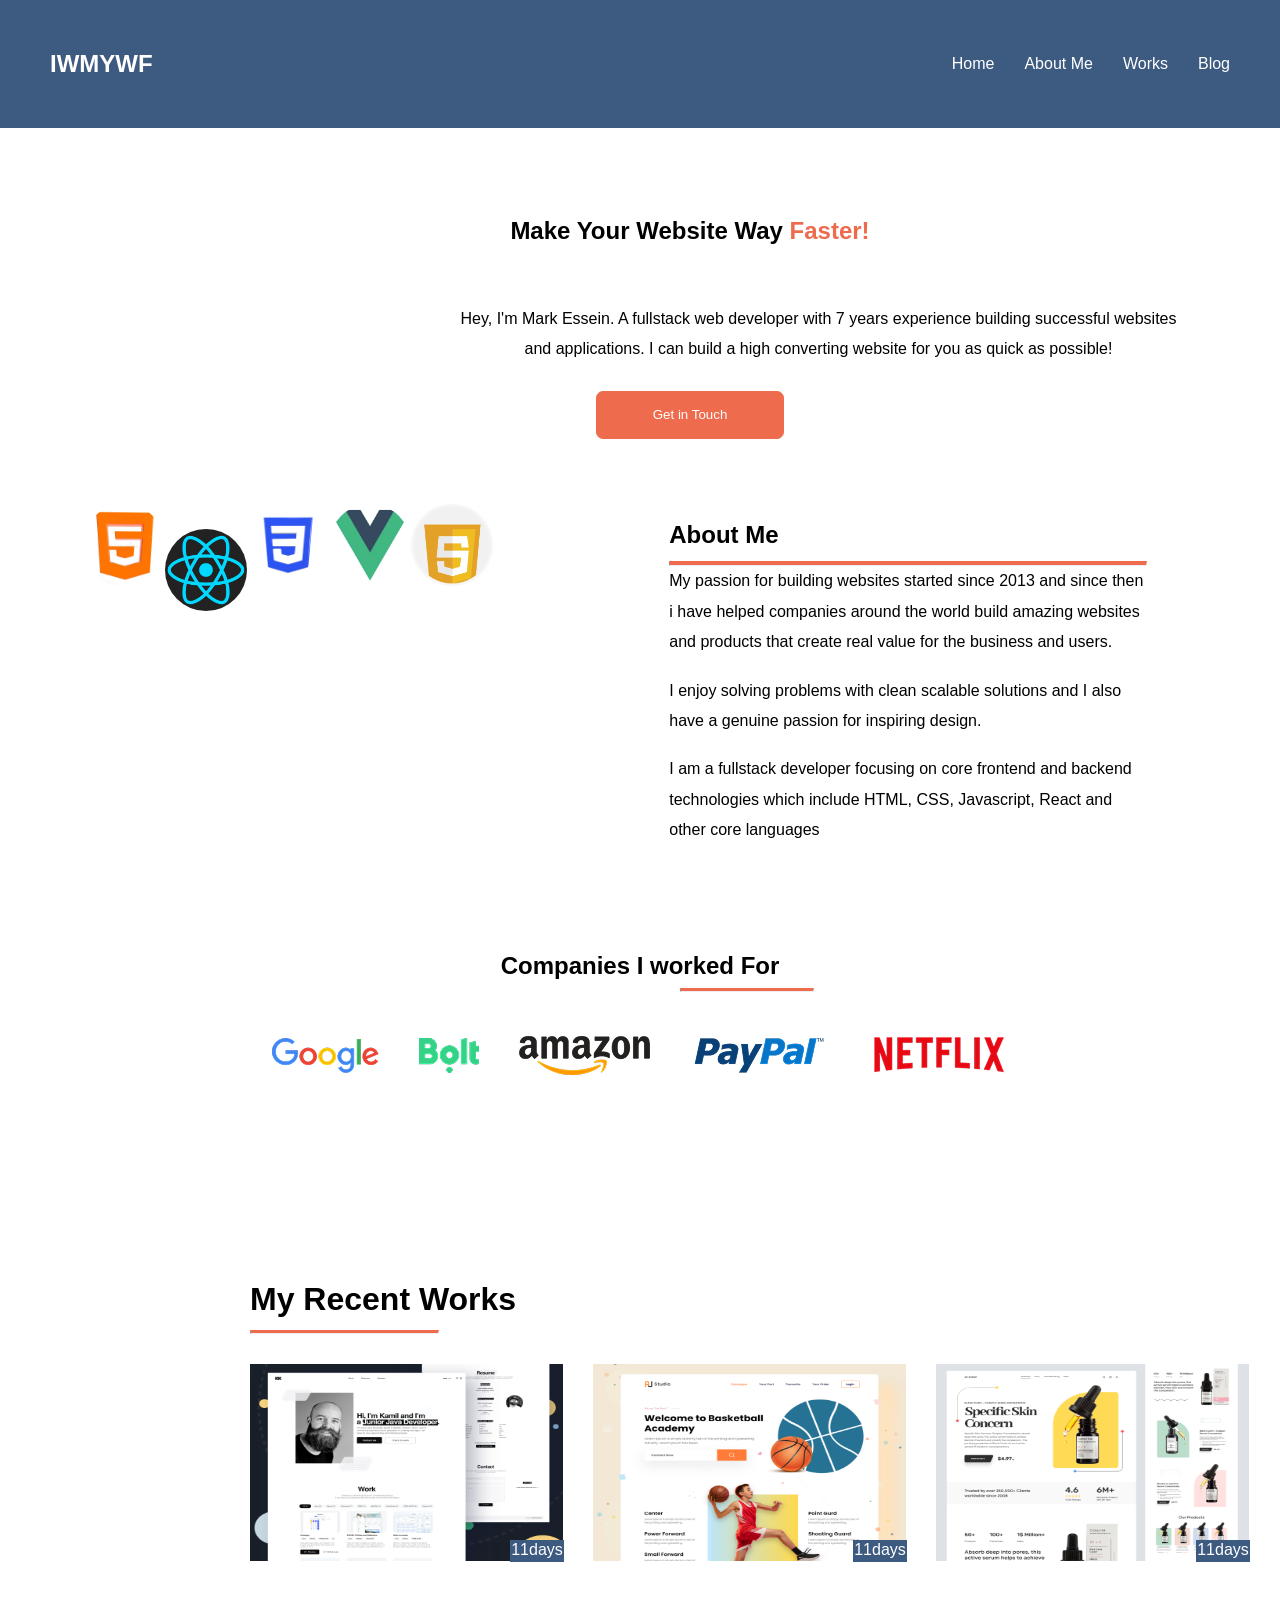
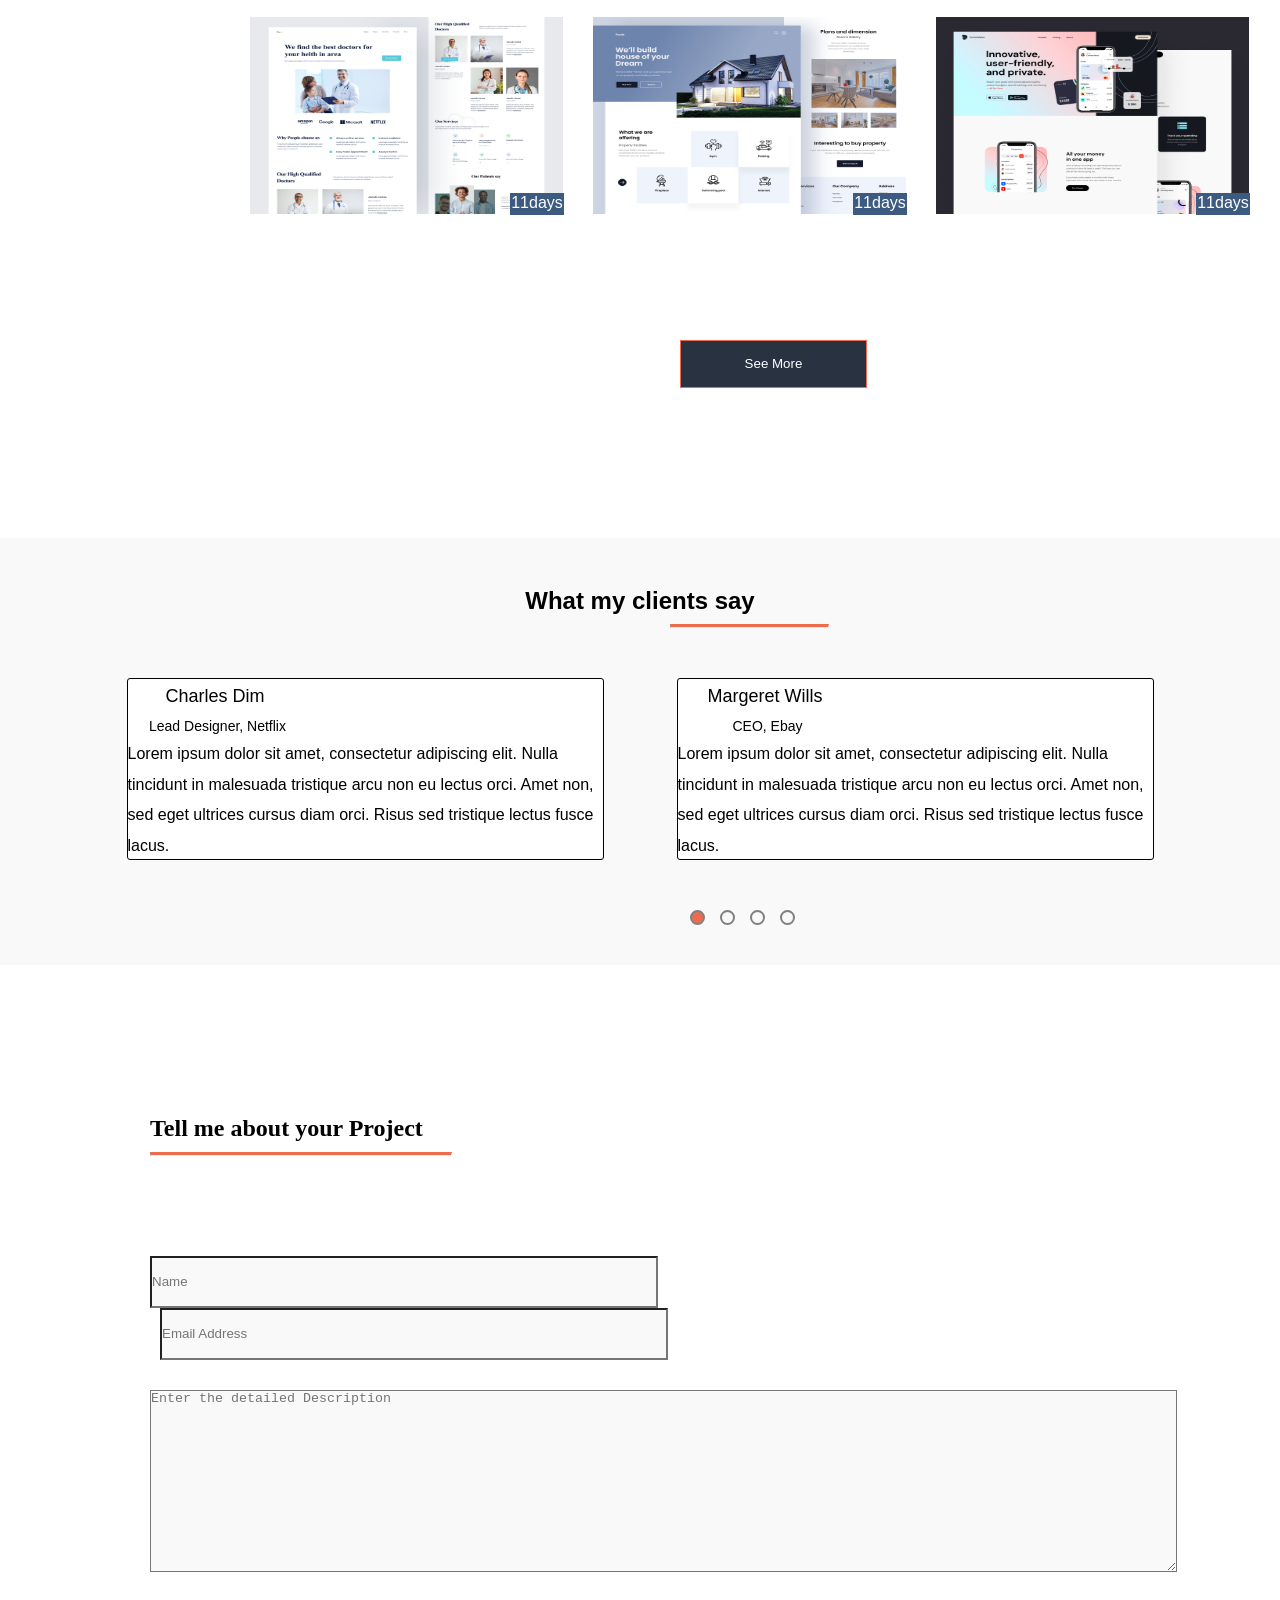
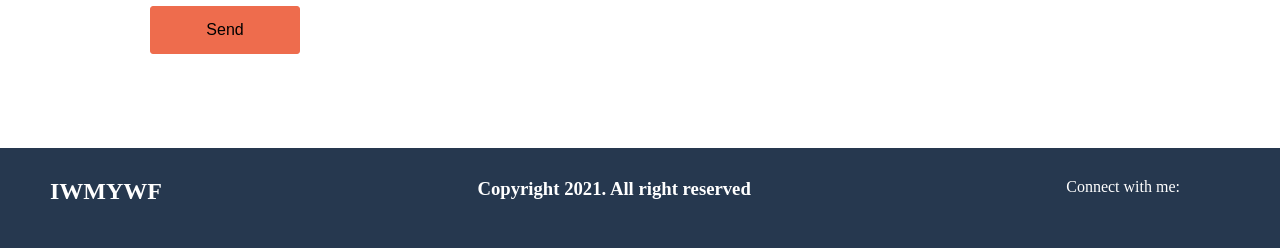
==== Frames/figma2.html @ acfc9b33 "Updated" ====
<!DOCTYPE html>
<html lang="en">
<head>
    <meta charset="UTF-8">
    <meta name="viewport" content="width=device-width, initial-scale=1.0">
    <title>Frame_2</title>
    <link rel="stylesheet" href="./figma2.css">
</head>
<body>
    <header>
      <nav class="navbar">
        <div class="logo">
          <h2>IWMYWF</h2>
        </div>
        <ul class="link">
          <li><a>Home</a></li>
          <li><a>About Me</a></li>
          <li><a>Works</a></li>
          <li><a>Blog</a></li>
        </ul>
      </nav>
    </header>
    <section class="heading1">
        <div class="heading">
            <h1>Make Your Website Way <span>Faster!</span></h1>
            <p>Hey, I'm Mark Essein. A fullstack web developer with
                 7 years experience building successful websites and applications. 
                 I can build a high converting website for you as quick as possible!</p>
            <button><a>Get in Touch</a></button>     
        </div>
    </section>
    <div class="section_2">
      <section class="about2">
        <div class="right1">
          <div class="tool1">
            <img
              src="../assests/html logo img.webp"
              alt="Image"
              width="82px"
              height="82px"
            />
          </div>
          <div class="tool2">
            <img
              src="../assests/react logo img.png"
              alt="Image"
              width="82px"
              height="82px"
            />
          </div>
          <div class="tool3">
            <img
              src="../assests/css logo img.jpg"
              alt="Image"
              width="82px"
              height="82px"
            />
          </div>
          <br />
          <div class="vue">
            <div class="tool4">
              <img
                src="../assests/vuejs.webp"
                alt="Image"
                width="82px"
                height="82px"
              />
            </div>
            <div class="tool5">
              <img
                src="../assests/js logo img.png"
                alt="Image"
                width="82px"
                height="82px"
              />
            </div>
          </div>
        </div>
      </section>
      <section class="section_3">
        <div class="me">
          <h1>About Me</h1>
          <hr class="rounded" />
          <p>
            My passion for building websites started since 2013 and since then i
            have helped companies around the world build amazing websites and
            products that create real value for the business and users.
          </p>
          <br />
          <p>
            I enjoy solving problems with clean scalable solutions and I also
            have a genuine passion for inspiring design.
          </p>
          <br />
          <p>
            I am a fullstack developer focusing on core frontend and backend
            technologies which include HTML, CSS, Javascript, React and other
            core languages
          </p>
        </div>
      </section>
    </div>
    <div class="section_4">
      <section class="company">
        <div class="company_logo">
          <h1>Companies I worked For</h1>
          <hr class="rounded" />
          <div class="logo_image">
            <img
              src="../assests/google-logo.png"
              alt="Image"
              width="107px"
              height="35px"
            />
            <img
              src="../assests/Bolt_logo.png"
              alt="Image"
              width="60px"
              height="35px"
            />
            <img
              src="../assests/amazon_logo.png"
              alt="Image"
              width="131px"
              height="39px"
            />
            <img
              src="../assests/Logo-PayPal.png"
              alt="Image"
              width="138px"
              height="41px"
            />
            <img
              src="../assests/netflix_logo.png"
              alt="Image"
              width="141px"
              height="47px"
            />
          </div>
        </div>
      </section>
    </div>
    <div class="project">
    <div class="heading">
        <h1>My Recent Works</h1>
        <hr class="rounded">
    </div>
    <div class="work">
        <div><img src="../assests/project1.png" alt="Projects" width="313px" height="197px"/>
        <p class="duration">11days</p></div>
         <div><img src="../assests/project2.png" alt="Projects" width="313px" height="197px"/>
         <p class="duration">11days</p></div>
          <div><img src="../assests/project3.jpg" alt="Projects" width="313px" height="197px"/>
          <p class="duration">11days</p></div>
           <div><img src="../assests/project4.png" alt="Projects" width="313px" height="197px"/>
           <p class="duration">11days</p></div>
            <div><img src="../assests/project5.jpg" alt="Projects" width="313px" height="197px"/>
            <p class="duration">11days</p></div>
             <div><img src="../assests/project6.jpg" alt="Projects" width="313px" height="197px"/>
             <p class="duration">11days</p></div>
    </div>
    <button class="see">See More</button>
    </div>
    <section class="client">
        <h1>What my clients say</h1>
        <hr class="rounded">
        <div class="bigbox">
        <div class="box1">
            <h1>Charles Dim</h1>
            <h2>Lead Designer, Netflix</h2>
            <p>Lorem ipsum dolor sit amet, consectetur adipiscing elit. Nulla tincidunt in malesuada
                 tristique arcu non eu lectus orci. Amet non, sed eget ultrices cursus
                 diam orci. Risus sed tristique lectus fusce lacus.</p>
        </div>
        <div class="box2">
          <h1>Margeret Wills</h1>
            <h2>CEO, Ebay</h2>
            <p>Lorem ipsum dolor sit amet, consectetur adipiscing elit. Nulla tincidunt in malesuada
                 tristique arcu non eu lectus orci. Amet non, sed eget ultrices cursus
                 diam orci. Risus sed tristique lectus fusce lacus.</p>
        </div>
        </div>
        <div class="circle">
          <h1></h1>
          <p></p>
          <p></p>
          <p></p>
        </div>
    </section>
    <section class="container_1">
     <h1>Tell me about your Project</h1>
     <hr class="rounded">
     <div class="form">
     <input  class="name1" placeholder="Name"/>
     <input class="email1" placeholder="Email Address"/><br/>
     <textarea class="text" placeholder="Enter the detailed Description" rows="3" required></textarea><br/>
     <button class="send">Send</button>
     </div>
    </section>
    <footer>
        <section class="footer1">
            <div class="footer">
              <h1>IWMYWF</h1>
              <h3>Copyright 2021. All right reserved</h3>
              <p>Connect with me:</p>
            </div>
        </section>
    </footer>
</body>
</html>
---- Frames/figma2.css ----
*{
    margin: 0;
    padding: 0;
}
body{
    background-color: white;
}
.navbar{
    display: flex;
    justify-content: space-between;
    padding: 30px;
    background-color: #3D5A80;
    font-family: sans-serif;
}
.logo{
    display: flex;
    align-items: center;
    padding: 20px;
    color: white;
}
.link{
    display: flex;
    justify-content: center;
    align-items: center;
    gap: 30px;
    padding: 20px;
    list-style: none;
    color: white;
}
.heading1{
    text-align: center;
    margin-top: 80px;
    font-family: sans-serif;
}
.heading h1{
    color: #000000;
}
.heading p{
    color: #000000;
    width: 737px;
    height: 87px;
    margin-top: 50px;
    margin-left: 350px;
}
span{
    color: #EE6C4D;
}
.heading button{
    width: 188px;
    height: 48px;
    border-radius: 7px;
    background-color:#EE6C4D ;
    color: white;
    border: 1px solid #EE6C4D;
    margin-bottom: 20px;
}
.section_2{
    padding: 20px;
    background-color:#FFFFFF ;
    display: flex;
    justify-content: space-around;
}
.right1{
    display: flex;
    justify-content: space-around;
    flex-direction: row;
    /* padding: 70px; */
}
.about2{
    width:371px;
    height: 308px;
}
.right1{
    display: flex;
    align-items: center;
    justify-content: center;
}
.tool1{
    /* padding: 40px; */
}
.tool1 img{
    border-radius: 50px;
}
.tool2{
    /* padding: 40px; */
    margin-top: 50px;
}
.tool2 img{
    border-radius: 50px;
    /* margin-bottom: 50px; */
}
.tool3{
    /* padding: 40px; */
}
.tool3 img{
    border-radius: 50px;
}
.tool4 img{
    border-radius: 50px;
}
.tool4{
    /* padding: 40px; */
}
.tool5 img{
    border-radius: 50px;
}
.tool5{
    /* padding: 40px; */
}
.vue{
    display: flex;
    /* justify-content: space-between; */
}
.section_3{
    width: 478px;
    height: 344px;
    padding: 30px;
}
.me h1{
    color: black;
    line-height: 2.2;
    font-family: sans-serif;
}
.me hr{
    border-top:4px solid  #EE6C4D;
}
.me p{
   line-height: 1.9;
   color: black;
   font-family: sans-serif;
}
.section_4{
    background-color: #FFFFFF;
    padding: 40px;
}
.company_logo h1{
    text-align: center;
    color: black;
    font-family: sans-serif;
    line-height: 1.9;
    font-size: 400;
}
.company_logo hr{
    border-top: 3px solid #EE6C4D;
    width: 132px;
    margin-left: 640px;
}
.logo_image{
    display: flex;
    justify-content: center;
    align-items: center;
    gap: 40px;
    margin-top: 40px;
}
.project{
    background-color: #FFFFFF;
    padding: 150px;
}
.heading{
    color: white;
    font-family: sans-serif;
    line-height: 1.9;
    margin-left: 100px;
}
.heading hr{
    border-top: 3px solid #EE6C4D;
    width: 187px;
}
.work{
    display: grid;
    grid-template-columns: auto auto auto;
    gap: 30px;
    margin-top: 30px;
    margin-left: 100px;
}
.duration{
    position: relative;
    bottom: 25px;
    border: 1px solid #3D5A80;
    left: 260px;
    width: 52px;
    height: 20px;
    color: white;
    text-align: center;
    font-family: sans-serif;
    background-color: #3D5A80;
}
 .see{
    border: 1px solid #EE6C4D;
    height: 48px;
    width: 187px;
    margin-left: 530px;
    margin-top: 100px;
    background-color: #293241;
    color: white;
 }
 .client{
    text-align: center;
    background-color: #F9F9F9;
    line-height: 1.9;
    color: ;
    font-family: sans-serif;
    padding: 40px;
 }
 .client hr{
    border-top: 3px solid #EE6C4D;
    width: 157px;
    margin-left: 630px;
 }
.bigbox{
    display: flex;
    justify-content: space-around;
    padding: 50px;
}
.box1{
    width: 475px;
    height: 180px;
    border: 1px solid #000000;
    border-radius: 3px;
    background-color: #FFFFFF;
    
}
.box1 h1{
    margin-right: 300px;
    font-size: 18px;
    font-weight: 400;
}
.box1 h2{
    margin-right: 295px;
    font-size: 14px;
    font-weight: 400;
}
.box1 p{
    text-align: left;
    font-size: 16px;
    font-weight: 400;
}
.box2{
    width: 475px;
    height: 180px;
    border: 1px solid #000000;
    border-radius: 3px;
    background-color: #FFFFFF;
}
.box2 h1{
    margin-right: 300px;
    font-size: 18px;
    font-weight: 400;
}
.box2 h2{
    margin-right: 295px;
    font-size: 14px;
    font-weight: 400;
}
.box2 p{
    text-align: left;
    font-size: 16px;
    font-weight: 400;
}
.circle{
    display: flex;
    gap: 15px;
    margin-left: 650px;
}
.circle h1{
    border: 2px solid gray;
    height: 11px;
    width: 11px;
    border-radius: 8px;
    background-color: #EE6C4D;
}
.circle p{
    border: 2px solid gray;
    height: 11px;
    width: 11px;
    border-radius: 8px;
}
.container_1{
    height: 483px;
    background-color: #ffffff;
    color: black;
    padding: 150px;
}
.container_1 hr{
    border-top: 3px solid #EE6C4D;
    width: 300px;
    margin-top: 10px;
}
.form{
    margin-top: 100px;
}
.name1{
    width: 504px;
    height: 48px;
    background-color: #F9F9F9;
}
.email1{
    width: 504px;
    height: 48px;
    margin-left: 10px;
    background-color: #F9F9F9;
}
.text{
    width: 1025px;
    height: 180px;
    margin-top: 30px;
    background-color: #F9F9F9;
}
.send{
    border: 1px solid #EE6C4D;
    width: 150px;
    height: 48px;
    margin-top: 30px;
    background-color: #EE6C4D;
    font-family: sans-serif;
    font-weight: 400;
    font-size: 16px;
    border-radius: 3px;
}
.footer1{
    background-color: #26384F;
    height: 100px;
    color: white;
}
.footer{
    display: flex;
    justify-content: space-between;
    /* padding: 20px; */
}
.footer h1{
    margin-top: 30px;
    margin-left: 50px;
}
.footer h3{
    margin-top: 30px;
}
.footer p{
    margin-top: 30px;
    margin-right: 100px;
}
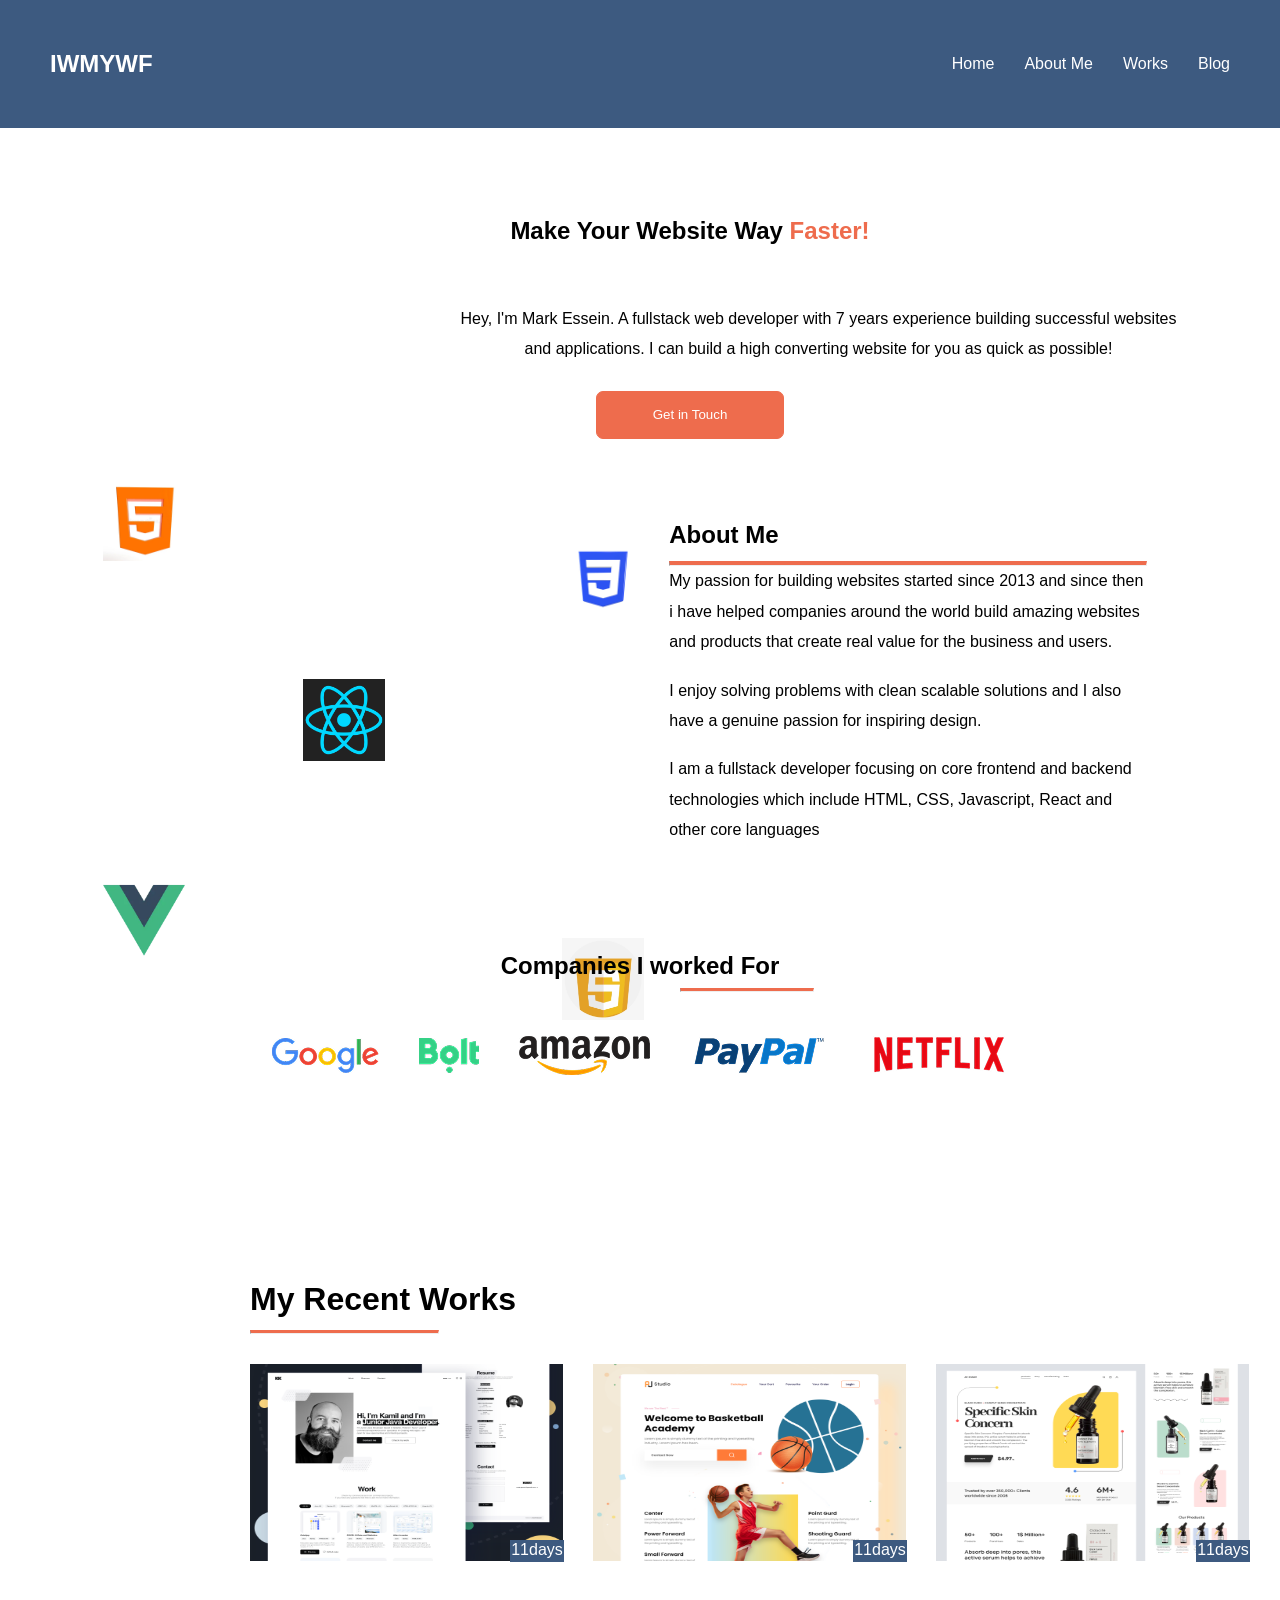
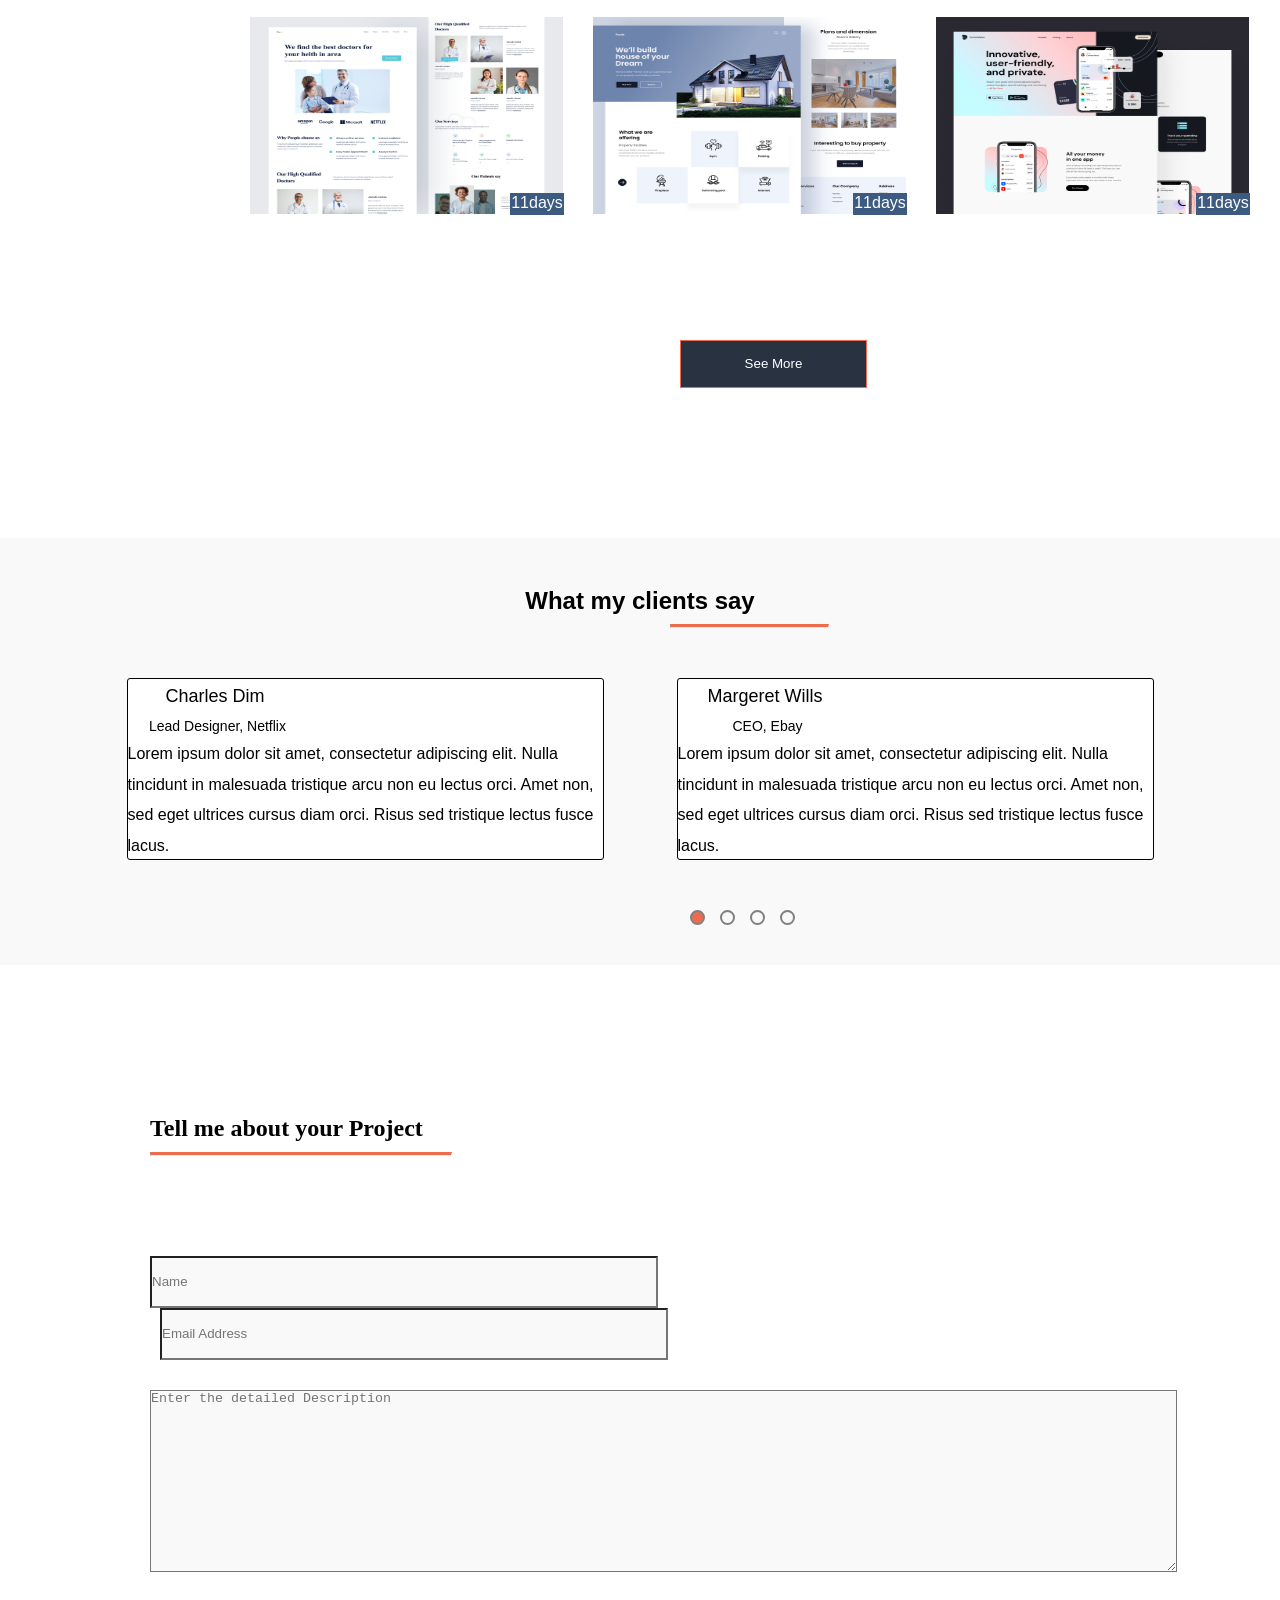
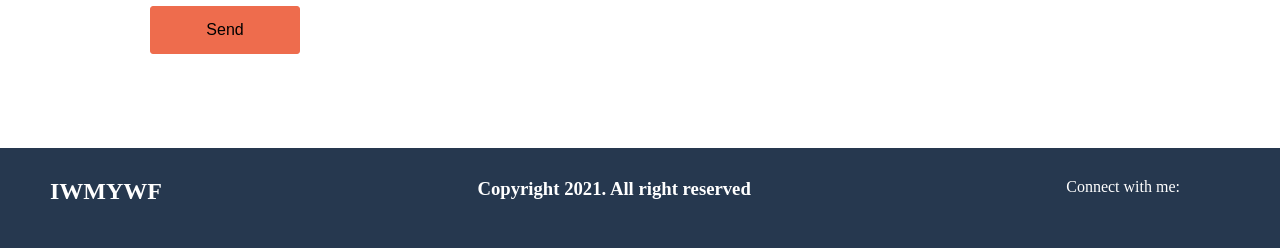
==== commit e02171b6: "Updated" ====
--- a/Frames/figma2.html
+++ b/Frames/figma2.html
@@ -6,6 +6,8 @@
     <title>Frame_2</title>
     <link rel="stylesheet" href="./figma2.css">
 </head>
+<style>
+</style>
 <body>
     <header>
       <nav class="navbar">
@@ -57,7 +59,6 @@
             />
           </div>
           <br />
-          <div class="vue">
             <div class="tool4">
               <img
                 src="../assests/vuejs.webp"
@@ -74,7 +75,6 @@
                 height="82px"
               />
             </div>
-          </div>
         </div>
       </section>
       <section class="section_3">
--- a/Frames/figma2.css
+++ b/Frames/figma2.css
@@ -60,57 +60,40 @@
     display: flex;
     justify-content: space-around;
 }
-.right1{
-    display: flex;
-    justify-content: space-around;
-    flex-direction: row;
-    /* padding: 70px; */
-}
 .about2{
     width:371px;
     height: 308px;
 }
 .right1{
-    display: flex;
-    align-items: center;
-    justify-content: center;
-}
-.tool1{
-    /* padding: 40px; */
-}
-.tool1 img{
-    border-radius: 50px;
-}
-.tool2{
-    /* padding: 40px; */
-    margin-top: 50px;
-}
-.tool2 img{
-    border-radius: 50px;
-    /* margin-bottom: 50px; */
-}
-.tool3{
-    /* padding: 40px; */
-}
-.tool3 img{
-    border-radius: 50px;
-}
-.tool4 img{
-    border-radius: 50px;
-}
-.tool4{
-    /* padding: 40px; */
-}
-.tool5 img{
-    border-radius: 50px;
-}
-.tool5{
-    /* padding: 40px; */
-}
-.vue{
-    display: flex;
-    /* justify-content: space-between; */
-}
+        display: grid;
+        grid-template-columns: repeat(3,200px);
+        grid-template-rows: repeat(3,200px);
+    }
+    .tool1{
+        grid-column: 1;
+        grid-row: 1;
+    }
+    .tool2{
+      grid-row: 2;
+      grid-column: 2;
+    }
+    .tool3{
+      grid-column: 3;
+      display: flex;
+      justify-content: center;
+      align-items: center;
+    }
+    .tool4{
+         grid-column:1 ;
+         grid-row: 3;
+    }
+    .tool5{
+      grid-column: 3;
+      grid-row: 3;
+      display: flex;
+      justify-content: center;
+      align-items: center;
+    }
 .section_3{
     width: 478px;
     height: 344px;
